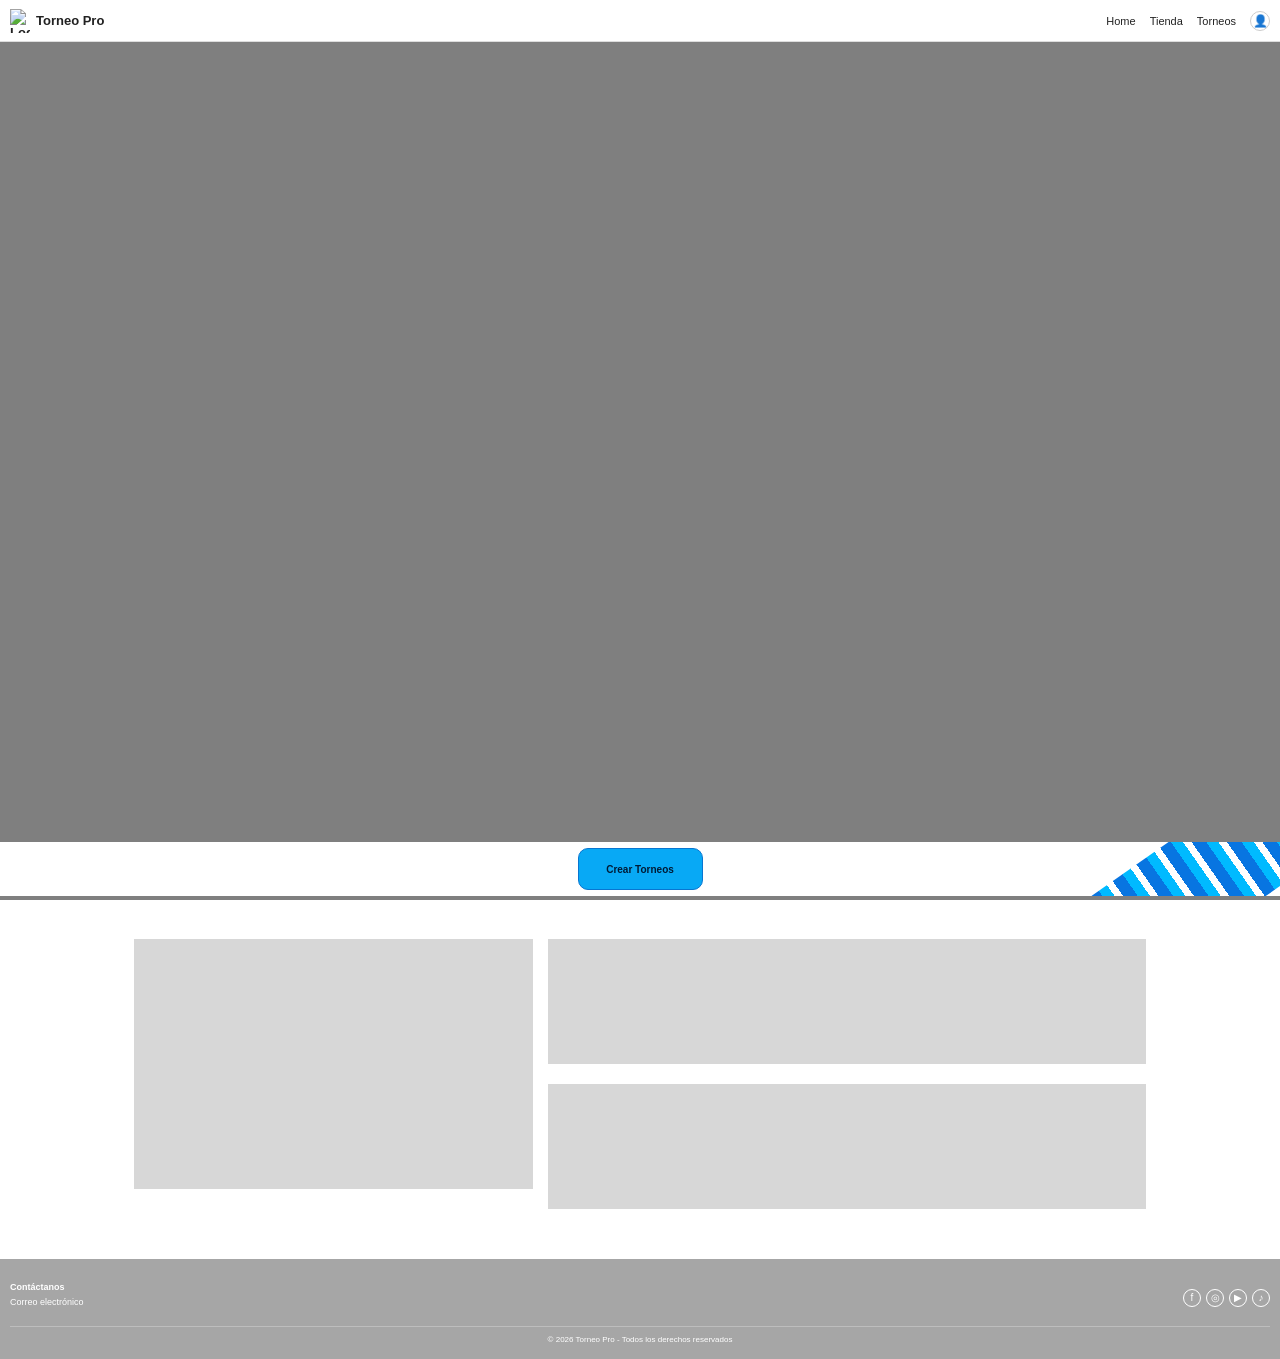
==== TorneoPro/index.html @ f82c19ae "Add files via upload" ====
<!DOCTYPE html>
<html lang="es">
<head>
    <meta charset="UTF-8">
    <meta name="viewport" content="width=device-width, initial-scale=1.0">

    <title>Torneo Pro</title>

    <link rel="stylesheet" href="styles.css">
</head>

<body>

    <!-- BARRA DE NAVEGACIÓN -->
    <header class="encabezado">

        <a href="index.html" class="logo">
            <img src="img/logo.png" alt="Logo Torneo Pro">
            <span>Torneo Pro</span>
        </a>

        <nav class="menu">
            <a href="index.html">Home</a>
            <a href="tienda.html">Tienda</a>
            <a href="torneos.html">Torneos</a>

            <a href="usuario.php" class="perfil" aria-label="Mi perfil">
                <span>👤</span>
            </a>
        </nav>

    </header>


    <!-- CONTENIDO DE LA PÁGINA -->
    <main>

        <!-- PORTADA PRINCIPAL -->
        <section class="portada">

            <!-- Acá vas a colocar tu imagen de fútbol -->

        </section>


        <!-- BOTÓN CREAR TORNEOS -->
        <section class="seccion-crear">

            <a href="crear-torneo.php" class="boton-crear">
                Crear Torneos
            </a>

        </section>


        <!-- SECCIÓN DE IMÁGENES -->
        <section class="contenido">

            <!-- IMAGEN DE LAS TABLAS -->
            <div class="tablas">

                <h2>Cómo se verán las tablas</h2>

                <div class="espacio-imagen imagen-tablas">
                    <!-- Acá va tu imagen de las tablas -->
                </div>

            </div>


            <!-- IMÁGENES DE REGISTROS -->
            <div class="registros">

                <h2>Registros</h2>

                <div class="espacio-imagen imagen-registro">
                    <!-- Acá va la primera imagen -->
                </div>

                <div class="espacio-imagen imagen-registro">
                    <!-- Acá va la segunda imagen -->
                </div>

            </div>

        </section>

    </main>


    <!-- PIE DE PÁGINA -->
    <footer class="pie">

        <div class="contacto">
            <strong>Contáctanos</strong>
            <a href="mailto:contacto@torneopro.com">
                Correo electrónico
            </a>
        </div>

        <div class="redes">
            <a href="#" aria-label="Facebook">f</a>
            <a href="#" aria-label="Instagram">◎</a>
            <a href="#" aria-label="YouTube">▶</a>
            <a href="#" aria-label="TikTok">♪</a>
        </div>

        <p class="copyright">
            © 2026 Torneo Pro - Todos los derechos reservados
        </p>

    </footer>

</body>
</html>
---- TorneoPro/styles.css ----
/* =================================
   CONFIGURACIÓN GENERAL
================================= */

* {
    box-sizing: border-box;
}

html {
    min-height: 100%;
    scroll-behavior: smooth;
}

body {
    margin: 0;
    min-height: 100vh;

    font-family: Arial, sans-serif;
    color: white;

    /* Fondo con imagen y capa negra al 50% */
    background-image:
        linear-gradient(
            rgba(0, 0, 0, 0.5),
            rgba(0, 0, 0, 0.5)
        ),
        url("img/fondo.jpg");

    background-size: cover;
    background-position: center;
    background-repeat: no-repeat;
    background-attachment: fixed;

    /* Permite que el footer quede al final */
    display: flex;
    flex-direction: column;
}

a {
    text-decoration: none;
    color: inherit;
}


/* =================================
   BARRA DE NAVEGACIÓN FIJA
================================= */

.encabezado {
    width: 100%;
    height: 42px;

    display: flex;
    justify-content: space-between;
    align-items: center;

    padding: 0 10px;

    background-color: white;
    color: #222;

    /* Siempre permanece arriba */
    position: fixed;
    top: 0;
    left: 0;

    z-index: 1000;

    border-bottom: 1px solid #ddd;
}


/* LOGO */

.logo {
    display: flex;
    align-items: center;
    gap: 6px;

    font-size: 13px;
    font-weight: bold;
}

.logo img {
    width: 20px;
    height: 24px;

    object-fit: contain;
}


/* ENLACES DEL MENÚ */

.menu {
    display: flex;
    align-items: center;
    gap: 14px;

    font-size: 11px;
}

.menu a {
    transition: color 0.2s;
}

.menu a:hover {
    color: #008ee8;
}


/* PERFIL */

.perfil {
    width: 20px;
    height: 20px;

    border: 1px solid #ccc;
    border-radius: 50%;

    display: flex;
    justify-content: center;
    align-items: center;

    font-size: 12px;
}


/* =================================
   CONTENIDO PRINCIPAL
================================= */

main {
    width: 100%;

    /* Evita que la barra fija tape la portada */
    padding-top: 42px;

    /* Permite que el footer baje cuando
       la página tiene poco contenido */
    flex: 1 0 auto;
}


/* =================================
   PORTADA
================================= */

.portada {
    width: 100%;
    height: 800px;

    /* Espacio reservado para tu imagen */
    background-color: transparent;
    overflow: hidden;
}


/* Cuando agregues la imagen al HTML */

.portada img {
    width: 100%;
    height: 100%;

    display: block;
    object-fit: cover;
    object-position: center;
}


/* =================================
   SECCIÓN CREAR TORNEOS
================================= */

.seccion-crear {
    height: 54px;
    width: 100%;

    display: flex;
    justify-content: center;
    align-items: center;

    position: relative;
    overflow: hidden;

    background-color: white;
}


/* DECORACIÓN AZUL */

.seccion-crear::before {
    content: "";

    position: absolute;
    width: 250px;
    height: 100px;

    right: -65px;
    top: -25px;

    transform: rotate(-35deg);

    background: repeating-linear-gradient(
        90deg,
        #0875e1 0px,
        #0875e1 12px,
        #00baff 12px,
        #00baff 22px,
        white 22px,
        white 29px
    );
}


/* BOTÓN */

.boton-crear {
    width: 125px;
    height: 42px;

    display: flex;
    justify-content: center;
    align-items: center;

    position: relative;
    z-index: 1;

    border: 1px solid #0876d1;
    border-radius: 10px;

    background-color: #08a9f5;
    color: #001b35;

    font-size: 10px;
    font-weight: bold;

    transition: 0.3s;
}

.boton-crear:hover {
    background-color: #007fd1;
    color: white;

    transform: scale(1.04);
}


/* =================================
   SECCIÓN DE CONTENIDO E IMÁGENES
================================= */

.contenido {
    width: 100%;

    display: grid;
    grid-template-columns: 0.8fr 1.2fr;
    gap: 15px;

    padding: 25px 10.5% 30px;

    /* Se ve el fondo de la página */
    background-color: transparent;
}


/* TÍTULOS */

.tablas h2,
.registros h2 {
    margin: 0 0 7px 5px;

    color: white;
    font-size: 10px;
    font-weight: normal;
}


/* ESPACIOS RESERVADOS PARA IMÁGENES */

.espacio-imagen {
    width: 100%;

    background-color: #d7d7d7;

    overflow: hidden;
}


/* IMAGEN IZQUIERDA */

.imagen-tablas {
    height: 250px;
}


/* IMÁGENES DERECHAS */

.registros {
    display: flex;
    flex-direction: column;
}

.imagen-registro {
    height: 125px;
    margin-bottom: 20px;
}


/* IMÁGENES QUE AGREGARÁS DESPUÉS */

.espacio-imagen img {
    display: block;

    width: 100%;
    height: 100%;

    object-fit: contain;
}


/* =================================
   FOOTER AL FINAL DE LA PÁGINA
================================= */

.pie {
    width: 100%;
    min-height: 100px;

    margin-top: auto;
    padding: 15px 10px;

    display: grid;
    grid-template-columns: 1fr auto;
    align-items: end;
    gap: 12px;

    background-color: rgba(0, 0, 0, 0.35);
    color: white;

    font-size: 9px;
}


/* CONTACTO */

.contacto {
    display: flex;
    flex-direction: column;
    gap: 5px;
}

.contacto a:hover {
    text-decoration: underline;
}


/* REDES SOCIALES */

.redes {
    display: flex;
    align-items: center;
    gap: 5px;
}

.redes a {
    width: 18px;
    height: 18px;

    display: flex;
    justify-content: center;
    align-items: center;

    border: 1px solid white;
    border-radius: 50%;

    font-size: 10px;
}


/* DERECHOS DE AUTOR */

.copyright {
    grid-column: 1 / -1;

    margin: 0;
    padding-top: 8px;

    border-top: 1px solid rgba(255, 255, 255, 0.25);

    text-align: center;
    font-size: 8px;
}


/* =================================
   ADAPTACIÓN A CELULARES
================================= */

@media (max-width: 600px) {

    .encabezado {
        height: 45px;
        padding: 0 7px;
    }

    .logo {
        font-size: 12px;
    }

    .menu {
        gap: 8px;
        font-size: 9px;
    }

    main {
        padding-top: 45px;
    }

    .portada {
        height: 200px;
    }

    .contenido {
        grid-template-columns: 0.8fr 1.2fr;
        gap: 10px;

        padding: 25px 6%;
    }

    .imagen-tablas {
        height: 200px;
    }

    .imagen-registro {
        height: 95px;
        margin-bottom: 15px;
    }

    .pie {
        min-height: 100px;
        padding: 12px 8px;
    }
}
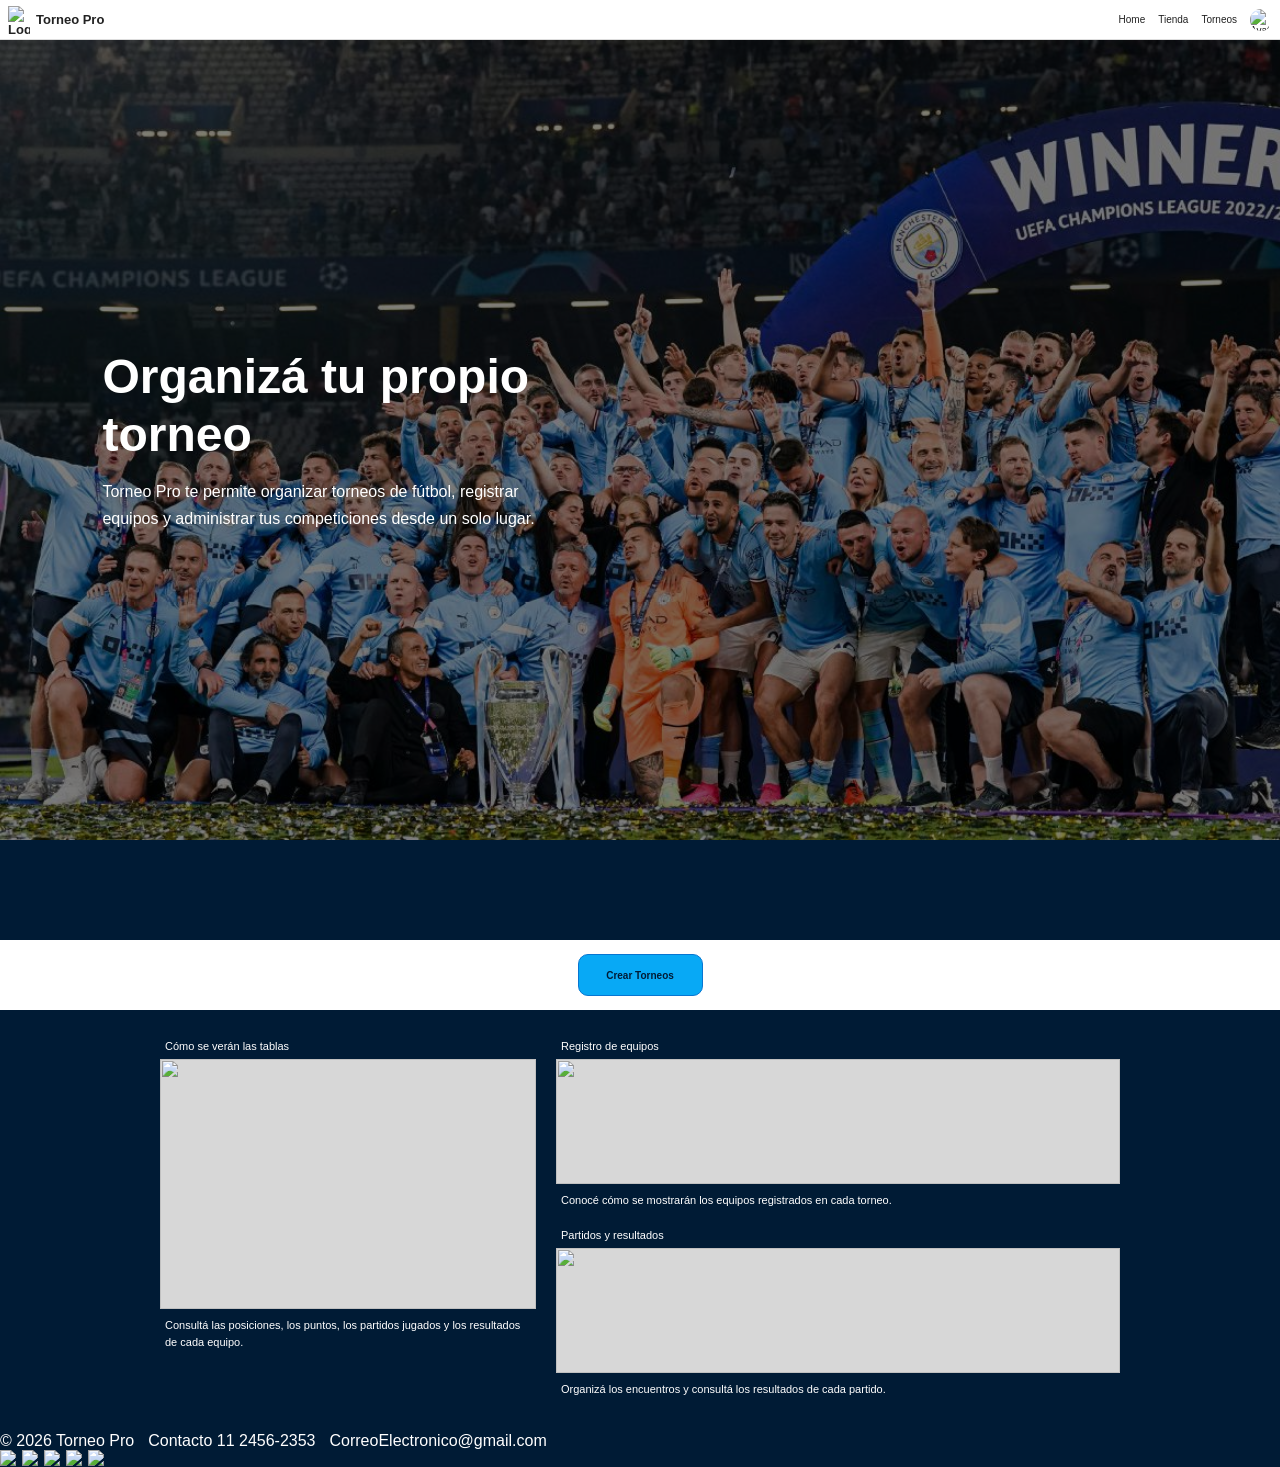
==== commit f67d4303: "Add files via upload" ====
--- a/TorneoPro/index.html
+++ b/TorneoPro/index.html
@@ -12,11 +12,11 @@
 
 <body>
 
-    <!-- BARRA DE NAVEGACIÓN -->
+    <!---------------   BARRA DE NAVEGACIÓN   --------------->
     <header class="encabezado">
 
         <a href="index.html" class="logo">
-            <img src="img/logo.png" alt="Logo Torneo Pro">
+            <img src="img/logo.png" alt="Logo de Torneo Pro">
             <span>Torneo Pro</span>
         </a>
 
@@ -25,26 +25,76 @@
             <a href="tienda.html">Tienda</a>
             <a href="torneos.html">Torneos</a>
 
-            <a href="usuario.php" class="perfil" aria-label="Mi perfil">
-                <span>👤</span>
+            <a href="usuario.php" class="avatar">
+                <img src="img/avatar.png" alt="Avatar del usuario">
             </a>
         </nav>
 
     </header>
 
 
-    <!-- CONTENIDO DE LA PÁGINA -->
+
+
+
+
+
+
+
+
+    <!---------------   CONTENIDO PRINCIPAL   --------------->
     <main>
 
-        <!-- PORTADA PRINCIPAL -->
-        <section class="portada">
-
-            <!-- Acá vas a colocar tu imagen de fútbol -->
+        <!-- CARRUSEL AUTOMÁTICO -->
+        <section class="carrusel">
+
+            <!-- PRIMERA PORTADA -->
+            <article class="diapositiva activa">
+
+                <img src="img/portada-1.jpg"    class="imagen-portada">
+
+                <div class="filtro-portada"></div>
+
+                <div class="texto-portada">
+                    <h1>Organizá tu propio torneo</h1>
+
+                    <p>
+                        Torneo Pro te permite organizar torneos
+                        de fútbol, registrar equipos y administrar
+                        tus competiciones desde un solo lugar.
+                    </p>
+                </div>
+
+            </article>
+
+
+            <!-- SEGUNDA PORTADA -->
+            <article class="diapositiva">
+
+                <img src="img/portada-2.jpg" class="imagen-portada">
+
+                <div class="filtro-portada"></div>
+
+                <div class="texto-portada">
+                    <h2>Todo tu torneo organizado</h2>
+
+                    <p>
+                        Consultá las tablas de posiciones,
+                        organizá los partidos y mantené toda
+                        la información de tu torneo ordenada.
+                    </p>
+                </div>
+
+            </article>
 
         </section>
 
 
-        <!-- BOTÓN CREAR TORNEOS -->
+
+
+
+
+
+        <!---------------   BOTÓN  CREAR TORNEOS   --------------->
         <section class="seccion-crear">
 
             <a href="crear-torneo.php" class="boton-crear">
@@ -54,63 +104,113 @@
         </section>
 
 
-        <!-- SECCIÓN DE IMÁGENES -->
+
+
+
+
+        <!---------------   CONTENIDO   --------------->
         <section class="contenido">
 
-            <!-- IMAGEN DE LAS TABLAS -->
-            <div class="tablas">
+            <!-- IMAGEN GRANDE -->
+            <article class="tarjeta tarjeta-tablas">
 
                 <h2>Cómo se verán las tablas</h2>
 
-                <div class="espacio-imagen imagen-tablas">
-                    <!-- Acá va tu imagen de las tablas -->
+                <div class="contenedor-imagen">
+                    <img  src="img/tablas.jpg">
                 </div>
 
+                <p>
+                    Consultá las posiciones, los puntos,
+                    los partidos jugados y los resultados
+                    de cada equipo.
+                </p>
+
+            </article>
+
+
+            <!-- DOS IMÁGENES -->
+            <div class="columna-registros">
+
+                <article class="tarjeta">
+
+                    <h2>Registro de equipos</h2>
+
+                    <div class="contenedor-imagen">
+                        <img src="img/equipos.jpg">
+                    </div>
+
+                    <p>
+                        Conocé cómo se mostrarán los equipos
+                        registrados en cada torneo.
+                    </p>
+
+                </article>
+
+
+                <article class="tarjeta">
+
+                    <h2>Partidos y resultados</h2>
+
+                    <div class="contenedor-imagen">
+                        <img src="img/partidos.jpg">
+                    </div>
+
+                    <p>
+                        Organizá los encuentros y consultá
+                        los resultados de cada partido.
+                    </p>
+
+                </article>
             </div>
-
-
-            <!-- IMÁGENES DE REGISTROS -->
-            <div class="registros">
-
-                <h2>Registros</h2>
-
-                <div class="espacio-imagen imagen-registro">
-                    <!-- Acá va la primera imagen -->
-                </div>
-
-                <div class="espacio-imagen imagen-registro">
-                    <!-- Acá va la segunda imagen -->
-                </div>
-
-            </div>
-
         </section>
-
     </main>
 
 
-    <!-- PIE DE PÁGINA -->
-    <footer class="pie">
-
-        <div class="contacto">
-            <strong>Contáctanos</strong>
-            <a href="mailto:contacto@torneopro.com">
-                Correo electrónico
-            </a>
+
+
+
+
+
+    <!---------------   FOOTER   --------------->
+    <footer class="Footer">
+
+        <!-- INFORMACIÓN-->
+        <div class="informacion-footer">
+            <span>© 2026 Torneo Pro</span>
+            <a href="contacto.html">Contacto 11 2456-2353</a>
+            <a href="Correo.html">CorreoElectronico@gmail.com</a>
         </div>
 
-        <div class="redes">
-            <a href="#" aria-label="Facebook">f</a>
-            <a href="#" aria-label="Instagram">◎</a>
-            <a href="#" aria-label="YouTube">▶</a>
-            <a href="#" aria-label="TikTok">♪</a>
+        <!-- LOGOS DE ENLACES A LA DERECHA -->
+        <div class="enlaces-footer">
+
+            <a href="#">
+                <img src="img/enlace-1.png" alt="Facebook">
+            </a>
+
+            <a href="#">
+                <img src="img/enlace-2.png" alt="Instagram">
+            </a>
+
+            <a href="#">
+                <img src="img/enlace-3.png" alt="Youtube">
+            </a>
+
+            <a href="#">
+                <img src="img/enlace-4.png" alt="X">
+            </a>
+            
+            <a href="#">
+                <img src="img/enlace-4.png" alt="Whatsap">
+            </a>
+
         </div>
 
-        <p class="copyright">
-            © 2026 Torneo Pro - Todos los derechos reservados
-        </p>
-
     </footer>
+
+
+    <script src="js/torneoPro.js"></script>
 
 </body>
 </html>
--- a/TorneoPro/styles.css
+++ b/TorneoPro/styles.css
@@ -1,70 +1,57 @@
 
-/* =================================
-   CONFIGURACIÓN GENERAL
-================================= */
+/* =====================================================================
+   GENERAL
+===================================================================== */
 
 * {
     box-sizing: border-box;
 }
 
-html {
-    min-height: 100%;
-    scroll-behavior: smooth;
-}
-
 body {
     margin: 0;
-    min-height: 100vh;
+    height: 100vh;
 
     font-family: Arial, sans-serif;
     color: white;
 
-    /* Fondo con imagen y capa negra al 50% */
-    background-image:
-        linear-gradient(
-            rgba(0, 0, 0, 0.5),
-            rgba(0, 0, 0, 0.5)
-        ),
-        url("img/fondo.jpg");
-
-    background-size: cover;
-    background-position: center;
-    background-repeat: no-repeat;
-    background-attachment: fixed;
-
-    /* Permite que el footer quede al final */
     display: flex;
     flex-direction: column;
+
+    background-color:#001b35;
+
 }
 
 a {
+    color: inherit;
     text-decoration: none;
-    color: inherit;
-}
-
-
-/* =================================
-   BARRA DE NAVEGACIÓN FIJA
-================================= */
+}
+
+img {
+    display: block;
+}
+
+
+/* =====================================
+   NAVEGACIÓN
+===================================== */
 
 .encabezado {
     width: 100%;
-    height: 42px;
-
-    display: flex;
+    height: 40px;
+    min-height: 40px;
+
+    padding: 0 8px;
+
+    display: flex;
+    align-items: center;
     justify-content: space-between;
-    align-items: center;
-
-    padding: 0 10px;
 
     background-color: white;
     color: #222;
 
-    /* Siempre permanece arriba */
     position: fixed;
     top: 0;
     left: 0;
-
     z-index: 1000;
 
     border-bottom: 1px solid #ddd;
@@ -83,25 +70,21 @@
 }
 
 .logo img {
-    width: 20px;
-    height: 24px;
+    width: 22px;
+    height: 28px;
 
     object-fit: contain;
 }
 
 
-/* ENLACES DEL MENÚ */
+/* MENÚ */
 
 .menu {
     display: flex;
     align-items: center;
-    gap: 14px;
-
-    font-size: 11px;
-}
-
-.menu a {
-    transition: color 0.2s;
+    gap: 13px;
+
+    font-size: 10px;
 }
 
 .menu a:hover {
@@ -109,72 +92,143 @@
 }
 
 
-/* PERFIL */
-
-.perfil {
-    width: 20px;
-    height: 20px;
-
-    border: 1px solid #ccc;
+/* AVATAR */
+
+.avatar {
+    width: 22px;
+    height: 22px;
+}
+
+.avatar img {
+    width: 100%;
+    height: 100%;
+
+    object-fit: cover;
     border-radius: 50%;
-
-    display: flex;
-    justify-content: center;
-    align-items: center;
-
-    font-size: 12px;
-}
-
-
-/* =================================
+}
+
+
+/* =====================================
    CONTENIDO PRINCIPAL
-================================= */
+===================================== */
 
 main {
     width: 100%;
-
-    /* Evita que la barra fija tape la portada */
-    padding-top: 42px;
-
-    /* Permite que el footer baje cuando
-       la página tiene poco contenido */
+    padding-top: 40px;
+
     flex: 1 0 auto;
 }
 
 
-/* =================================
-   PORTADA
-================================= */
-
-.portada {
+/* =====================================
+   CARRUSEL
+===================================== */
+
+.carrusel {
+    position: relative;
+
     width: 100%;
     height: 800px;
 
-    /* Espacio reservado para tu imagen */
-    background-color: transparent;
     overflow: hidden;
-}
-
-
-/* Cuando agregues la imagen al HTML */
-
-.portada img {
+    background-color: #222;
+}
+
+
+/* DIAPOSITIVAS */
+
+.diapositiva {
+    position: absolute;
+    inset: 0;
+
     width: 100%;
     height: 100%;
 
-    display: block;
+    opacity: 0;
+    visibility: hidden;
+
+    transition: opacity 0.8s ease;
+}
+
+.diapositiva.activa {
+    opacity: 1;
+    visibility: visible;
+
+    z-index: 1;
+}
+
+
+/* IMAGEN DE CADA DIAPOSITIVA */
+
+.imagen-portada {
+    position: absolute;
+    inset: 0;
+
+    width: 100%;
+    height: 100%;
+
     object-fit: cover;
     object-position: center;
 }
 
 
-/* =================================
-   SECCIÓN CREAR TORNEOS
-================================= */
+/* CAPA NEGRA AL 50% */
+
+.filtro-portada {
+    position: absolute;
+    inset: 0;
+
+    background-color: rgba(0, 0, 0, 0.5);
+
+    z-index: 1;
+}
+
+
+/* TEXTO SOBRE LAS IMÁGENES */
+
+.texto-portada {
+    position: absolute;
+
+    top: 50%;
+    left: 8%;
+
+    transform: translateY(-50%);
+
+    width: 45%;
+    max-width: 500px;
+
+    z-index: 2;
+}
+
+.texto-portada h1,
+.texto-portada h2 {
+    margin: 0 0 15px;
+
+    font-size: clamp(28px, 4vw, 48px);
+    line-height: 1.2;
+}
+
+.texto-portada p {
+    margin: 0;
+
+    max-width: 450px;
+
+    font-size: 16px;
+    line-height: 1.7;
+}
+
+
+/* =====================================
+   CREAR TORNEOS
+===================================== */
 
 .seccion-crear {
-    height: 54px;
-    width: 100%;
+    width: 100%;
+    min-height: 70px;
+
+    /* Separación desde la portada */
+    margin-top: 100px;
+    margin-bottom: 30px;
 
     display: flex;
     justify-content: center;
@@ -186,31 +240,6 @@
     background-color: white;
 }
 
-
-/* DECORACIÓN AZUL */
-
-.seccion-crear::before {
-    content: "";
-
-    position: absolute;
-    width: 250px;
-    height: 100px;
-
-    right: -65px;
-    top: -25px;
-
-    transform: rotate(-35deg);
-
-    background: repeating-linear-gradient(
-        90deg,
-        #0875e1 0px,
-        #0875e1 12px,
-        #00baff 12px,
-        #00baff 22px,
-        white 22px,
-        white 29px
-    );
-}
 
 
 /* BOTÓN */
@@ -241,77 +270,72 @@
 .boton-crear:hover {
     background-color: #007fd1;
     color: white;
-
-    transform: scale(1.04);
-}
-
-
-/* =================================
-   SECCIÓN DE CONTENIDO E IMÁGENES
-================================= */
+}
+
+
+/* =====================================
+   CONTENIDO
+===================================== */
 
 .contenido {
     width: 100%;
+    max-width: 1000px;
+
+    margin: 0 auto;
+    padding: 0 20px 35px;
 
     display: grid;
     grid-template-columns: 0.8fr 1.2fr;
-    gap: 15px;
-
-    padding: 25px 10.5% 30px;
-
-    /* Se ve el fondo de la página */
+
+    gap: 20px;
+
+    /* El fondo general se verá detrás */
     background-color: transparent;
 }
 
 
 /* TÍTULOS */
 
-.tablas h2,
-.registros h2 {
+.tarjeta h2 {
     margin: 0 0 7px 5px;
 
     color: white;
-    font-size: 10px;
+    font-size: 11px;
     font-weight: normal;
 }
 
 
-/* ESPACIOS RESERVADOS PARA IMÁGENES */
-
-.espacio-imagen {
-    width: 100%;
+/* COLUMNA DERECHA */
+
+.columna-registros {
+    display: flex;
+    flex-direction: column;
+    gap: 20px;
+}
+
+
+/* ESPACIOS DE IMÁGENES */
+
+.contenedor-imagen {
+    width: 100%;
+    height: 125px;
+
+    overflow: hidden;
 
     background-color: #d7d7d7;
-
-    overflow: hidden;
-}
-
-
-/* IMAGEN IZQUIERDA */
-
-.imagen-tablas {
+}
+
+
+/* IMAGEN GRANDE IZQUIERDA */
+
+.tarjeta-tablas .contenedor-imagen {
     height: 250px;
 }
 
 
-/* IMÁGENES DERECHAS */
-
-.registros {
-    display: flex;
-    flex-direction: column;
-}
-
-.imagen-registro {
-    height: 125px;
-    margin-bottom: 20px;
-}
-
-
-/* IMÁGENES QUE AGREGARÁS DESPUÉS */
-
-.espacio-imagen img {
-    display: block;
-
+/* IMÁGENES */
+
+.contenedor-imagen img {
     width: 100%;
     height: 100%;
 
@@ -319,93 +343,146 @@
 }
 
 
-/* =================================
-   FOOTER AL FINAL DE LA PÁGINA
-================================= */
+/* DESCRIPCIONES */
+
+.tarjeta p {
+    margin: 8px 5px 0;
+
+    color: white;
+    font-size: 11px;
+    line-height: 1.5;
+}
+
+
+/* =====================================
+   FOOTER BLANCO
+===================================== */
 
 .pie {
     width: 100%;
-    min-height: 100px;
+    height: 60px;
+    min-height: 60px;
 
     margin-top: auto;
-    padding: 15px 10px;
-
-    display: grid;
-    grid-template-columns: 1fr auto;
-    align-items: end;
-    gap: 12px;
-
-    background-color: rgba(0, 0, 0, 0.35);
-    color: white;
+    padding: 0 12px;
+
+    display: flex;
+    justify-content: space-between;
+    align-items: center;
+
+    background-color: white;
+    color: #222;
 
     font-size: 9px;
 }
 
 
-/* CONTACTO */
-
-.contacto {
-    display: flex;
-    flex-direction: column;
+/* INFORMACIÓN A LA IZQUIERDA */
+
+.informacion-footer {
+    display: flex;
+    align-items: center;
+    gap: 14px;
+}
+
+.informacion-footer a:hover {
+    color: #008ee8;
+}
+
+
+/* LOGOS A LA DERECHA */
+
+.enlaces-footer {
+    display: flex;
+    align-items: center;
     gap: 5px;
 }
 
-.contacto a:hover {
-    text-decoration: underline;
-}
-
-
-/* REDES SOCIALES */
-
-.redes {
-    display: flex;
-    align-items: center;
-    gap: 5px;
-}
-
-.redes a {
-    width: 18px;
-    height: 18px;
+.enlaces-footer a {
+    width: 17px;
+    height: 17px;
 
     display: flex;
     justify-content: center;
     align-items: center;
-
-    border: 1px solid white;
-    border-radius: 50%;
-
-    font-size: 10px;
-}
-
-
-/* DERECHOS DE AUTOR */
-
-.copyright {
-    grid-column: 1 / -1;
-
-    margin: 0;
-    padding-top: 8px;
-
-    border-top: 1px solid rgba(255, 255, 255, 0.25);
-
-    text-align: center;
-    font-size: 8px;
-}
-
-
-/* =================================
-   ADAPTACIÓN A CELULARES
-================================= */
+}
+
+.enlaces-footer img {
+    width: 100%;
+    height: 100%;
+
+    object-fit: contain;
+}
+
+
+
+
+
+
+
+/* =====================================================================
+   TABLETS
+===================================================================== */
+
+@media (min-width: 601px) and (max-width: 900px) {
+
+    .carrusel {
+        height: 600px;
+    }
+
+    .texto-portada {
+        width: 55%;
+    }
+
+    .contenido {
+        padding-left: 25px;
+        padding-right: 25px;
+
+        gap: 15px;
+    }
+
+    .tarjeta-tablas .contenedor-imagen {
+        height: 230px;
+    }
+
+    .contenedor-imagen {
+        height: 110px;
+    }
+}
+
+
+
+
+
+
+
+
+
+
+
+/* =====================================================================
+                            CELULARES
+===================================================================== */
 
 @media (max-width: 600px) {
 
+    /* NAVEGACIÓN */
+
     .encabezado {
-        height: 45px;
-        padding: 0 7px;
+        height: 40px;
+        min-height: 40px;
+
+        padding: 0 6px;
     }
 
     .logo {
-        font-size: 12px;
+        gap: 4px;
+        font-size: 11px;
+    }
+
+    .logo img {
+        width: 19px;
+        height: 24px;
     }
 
     .menu {
@@ -413,32 +490,121 @@
         font-size: 9px;
     }
 
-    main {
-        padding-top: 45px;
-    }
-
-    .portada {
-        height: 200px;
-    }
+    .avatar {
+        width: 19px;
+        height: 19px;
+    }
+
+
+    /* CARRUSEL */
+
+    .carrusel {
+        height: 480px;
+    }
+
+    .texto-portada {
+        left: 8%;
+        width: 75%;
+    }
+
+    .texto-portada h1,
+    .texto-portada h2 {
+        font-size: 25px;
+    }
+
+    .texto-portada p {
+        font-size: 13px;
+        line-height: 1.6;
+    }
+
+
+    /* BOTÓN */
+
+    .seccion-crear {
+        margin-top: 60px;
+        margin-bottom: 25px;
+    }
+
+
+    /* CONTENIDO */
 
     .contenido {
         grid-template-columns: 0.8fr 1.2fr;
+
         gap: 10px;
-
-        padding: 25px 6%;
-    }
-
-    .imagen-tablas {
+        padding: 0 10px 25px;
+    }
+
+    .tarjeta h2 {
+        font-size: 10px;
+        margin-left: 2px;
+    }
+
+    .tarjeta-tablas .contenedor-imagen {
         height: 200px;
     }
 
-    .imagen-registro {
+    .contenedor-imagen {
         height: 95px;
-        margin-bottom: 15px;
-    }
+    }
+
+    .columna-registros {
+        gap: 15px;
+    }
+
+    .tarjeta p {
+        font-size: 10px;
+
+        margin-left: 2px;
+        margin-right: 2px;
+    }
+
+
+    /* FOOTER */
 
     .pie {
-        min-height: 100px;
-        padding: 12px 8px;
-    }
-}
+        padding: 0 6px;
+        gap: 5px;
+    }
+
+    .informacion-footer {
+        gap: 7px;
+        font-size: 8px;
+    }
+
+    .enlaces-footer {
+        gap: 3px;
+    }
+
+    .enlaces-footer a {
+        width: 14px;
+        height: 14px;
+    }
+}
+
+
+/* PANTALLAS MUY PEQUEÑAS */
+
+@media (max-width: 360px) {
+
+    .logo span {
+        font-size: 10px;
+    }
+
+    .menu {
+        gap: 5px;
+        font-size: 8px;
+    }
+
+    .contenido {
+        padding-left: 6px;
+        padding-right: 6px;
+
+        gap: 7px;
+    }
+
+    .informacion-footer {
+        gap: 4px;
+        font-size: 7px;
+    }
+}
